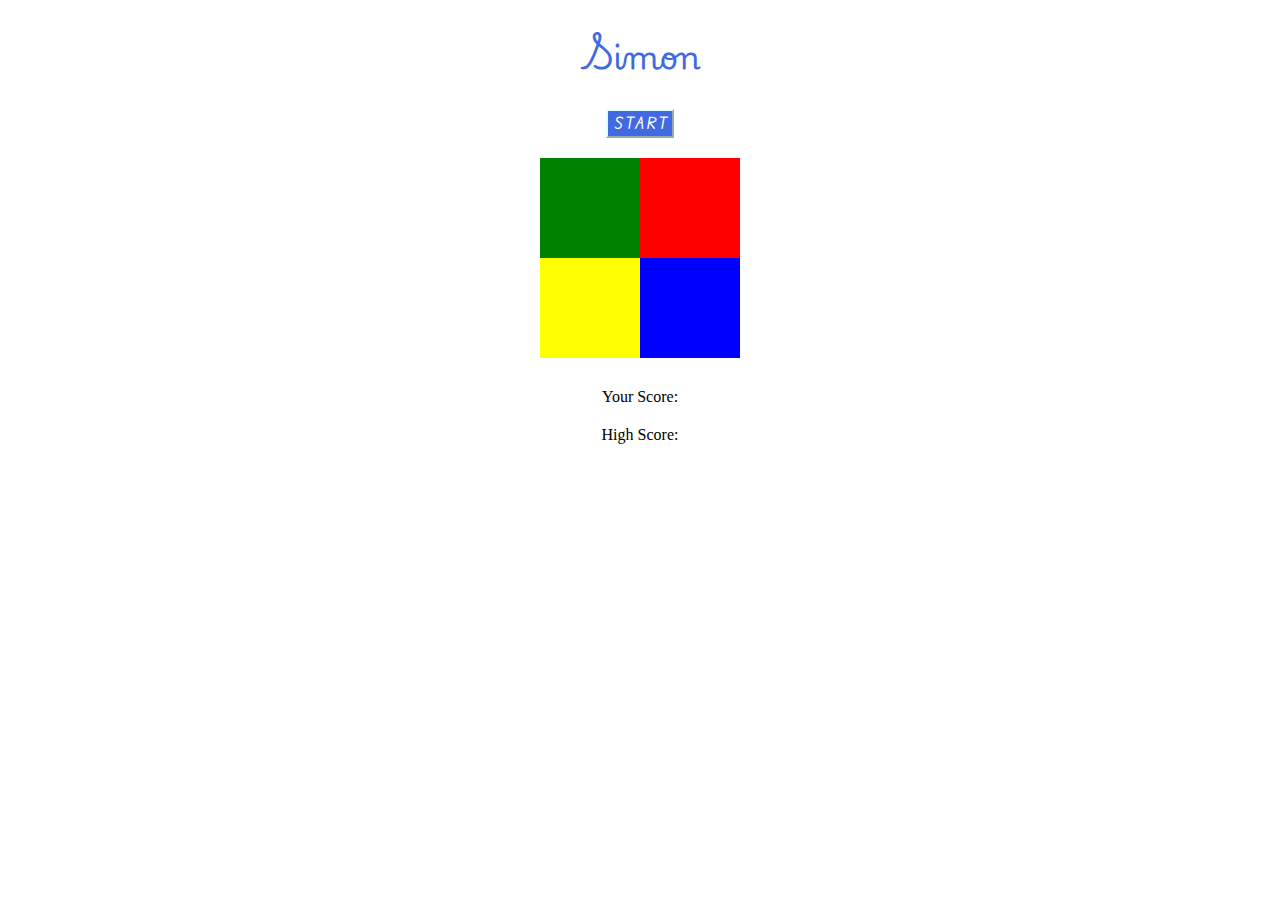
==== simongame.html @ c3323f0e "w03d01-brandon-1524pm" ====
<!DOCTYPE html>
<html lang="en">
<head>
    <meta charset="UTF-8">
    <meta name="viewport" content="width=device-width, initial-scale=1.0">
    <title>Simon</title>
    <link rel="icon" href="https://cdn-icons-png.freepik.com/256/808/808439.png?semt=ais_hybrid" type="image/icon type">
    <link rel="stylesheet" href="./css/simongame.css" />
    <link rel="preconnect" href="https://fonts.googleapis.com">
    <link rel="preconnect" href="https://fonts.gstatic.com" crossorigin>
    <link href="https://fonts.googleapis.com/css2?family=Playwrite+AR:wght@100..400&display=swap" rel="stylesheet">
    <link rel="preconnect" href="https://fonts.googleapis.com">
    <link rel="preconnect" href="https://fonts.gstatic.com" crossorigin>
    <link href="https://fonts.googleapis.com/css2?family=Edu+AU+VIC+WA+NT+Hand:wght@400..700&display=swap" rel="stylesheet">
    <script defer src="js/simongame.js"></script>
</head>
<body>
    <h1 id="game-name">Simon</h1>
        <div>
            <button id="start-button">S T A R T</button>
        </div>    
        <div id="simon-board">
            <button id="simon-btn-top-left"></button>
            <button id="simon-btn-top-right"></button>
            <button id="simon-btn-btm-left"></button>
            <button id="simon-btn-btm-right"></button>
        </div>
        <div id="score">Your Score:</div>
        <div id="high">High Score:</div>
</body>
</html>
---- css/simongame.css ----
#game-name {
    font-family: "Playwrite AR", cursive;
    font-optical-sizing: auto;
    font-weight: weight;
    font-style: normal;
    display:flex;
    justify-content: center;
    align-items: center;
    color: royalblue;
}

div {
    display: flex;
    justify-content: center;
    align-items: center;
}

#start-button {
    font-family: "Edu AU VIC WA NT Hand", cursive;
    font-optical-sizing: auto;
    font-weight: 500;
    font-style: normal;
    border-color: lightcyan;
    color: white;
    background-color: royalblue;
    margin-bottom: 20px;
    display: flex;
    justify-content: center;
    align-items: center;
}

#simon-board {
    width: 200px;
    margin: auto;
    display: flex;
    justify-content: center;
    align-items: center;
    flex-wrap: wrap;
}

#simon-btn-top-left {
    height: 100px;
    width: 100px;
    border: none;
    background-color: green;
}

#simon-btn-top-right {
    height: 100px;
    width: 100px;
    border: none;
    background-color: red;
}

#simon-btn-btm-left {
    height: 100px;
    width: 100px;
    border: none;
    background-color: yellow;
}

#simon-btn-btm-right {
    height: 100px;
    width: 100px;
    border: none;
    background-color: blue;
}

#score {
    margin-top: 30px;
    display: flex;
    justify-content: center;
    align-items: center;
}

#high { 
    margin-top: 20px;
    display: flex;
    justify-content: center;
    align-items: center;
}
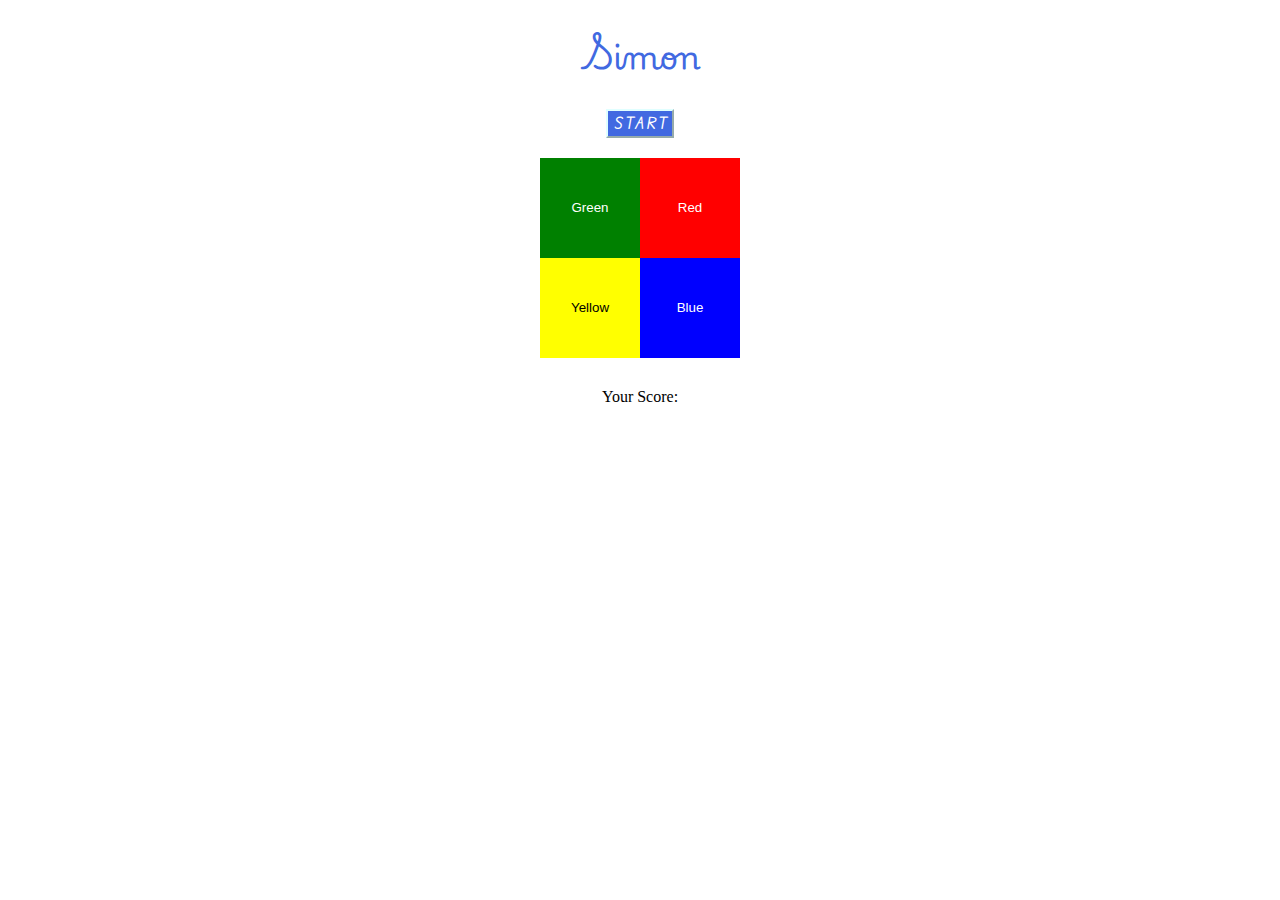
==== commit 688d27a5: "w03d02-brandon-1449pm" ====
--- a/simongame.html
+++ b/simongame.html
@@ -20,12 +20,11 @@
             <button id="start-button">S T A R T</button>
         </div>    
         <div id="simon-board">
-            <button id="simon-btn-top-left"></button>
-            <button id="simon-btn-top-right"></button>
-            <button id="simon-btn-btm-left"></button>
-            <button id="simon-btn-btm-right"></button>
+            <button id="simon-btn-top-left">Green</button>
+            <button id="simon-btn-top-right">Red</button>
+            <button id="simon-btn-btm-left">Yellow</button>
+            <button id="simon-btn-btm-right">Blue</button>
         </div>
         <div id="score">Your Score:</div>
-        <div id="high">High Score:</div>
 </body>
 </html>--- a/css/simongame.css
+++ b/css/simongame.css
@@ -14,6 +14,7 @@
     justify-content: center;
     align-items: center;
 }
+
 
 #start-button {
     font-family: "Edu AU VIC WA NT Hand", cursive;
@@ -39,6 +40,7 @@
 }
 
 #simon-btn-top-left {
+    color: white;
     height: 100px;
     width: 100px;
     border: none;
@@ -46,6 +48,7 @@
 }
 
 #simon-btn-top-right {
+    color: white;
     height: 100px;
     width: 100px;
     border: none;
@@ -53,6 +56,7 @@
 }
 
 #simon-btn-btm-left {
+    color: rgb(0, 0, 0);
     height: 100px;
     width: 100px;
     border: none;
@@ -60,6 +64,7 @@
 }
 
 #simon-btn-btm-right {
+    color: white;
     height: 100px;
     width: 100px;
     border: none;
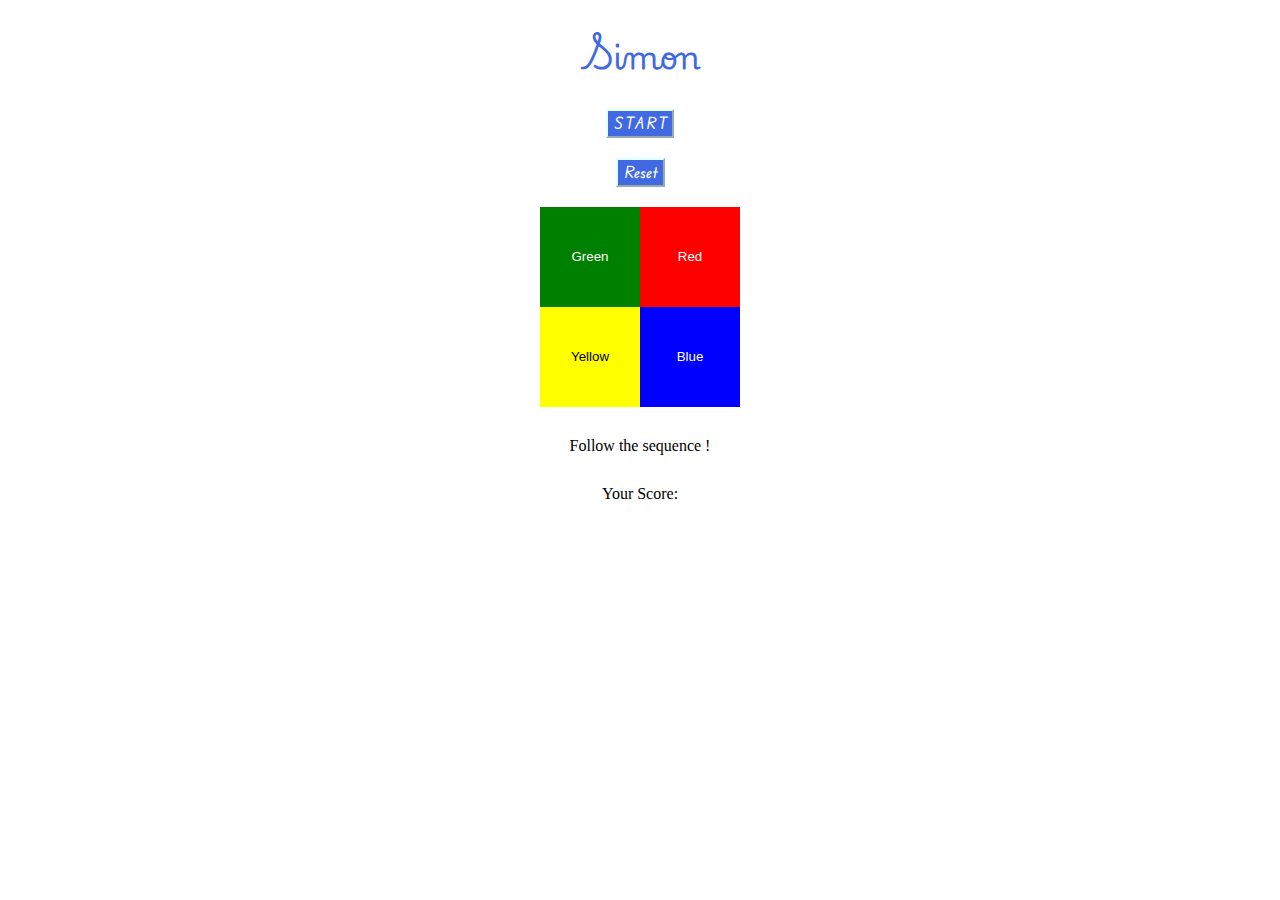
==== commit b7c5f547: "w03d05-brandon-0001am" ====
--- a/simongame.html
+++ b/simongame.html
@@ -16,15 +16,38 @@
 </head>
 <body>
     <h1 id="game-name">Simon</h1>
+        <div id="info-section">
+            <button id="start-button">S T A R T</button>
+            <span class="info hidden"></span>
+        </div>
         <div>
-            <button id="start-button">S T A R T</button>
+            <button id="reset-button">Reset</button>
         </div>    
         <div id="simon-board">
-            <button id="simon-btn-top-left">Green</button>
-            <button id="simon-btn-top-right">Red</button>
-            <button id="simon-btn-btm-left">Yellow</button>
-            <button id="simon-btn-btm-right">Blue</button>
+            <button class="simon-btn" id="top-left">Green</button>
+            <button class="simon-btn" id="top-right">Red</button>
+            <button class="simon-btn" id="btm-left">Yellow</button>
+            <button class="simon-btn" id="btm-right">Blue</button>
         </div>
+        <div id="message">Follow the sequence !</div>
         <div id="score">Your Score:</div>
+        <div class="hidden">
+            <audio
+                src="https://s3.amazonaws.com/freecodecamp/simonSound1.mp3"
+                data-sound="top-left"
+            ></audio>
+            <audio
+                src="https://s3.amazonaws.com/freecodecamp/simonSound2.mp3"
+                data-sound="top-right"
+            ></audio>
+            <audio
+                src="https://s3.amazonaws.com/freecodecamp/simonSound3.mp3"
+                data-sound="btm-left"
+            ></audio>
+            <audio
+                src="https://s3.amazonaws.com/freecodecamp/simonSound4.mp3"
+                data-sound="btm-right"
+            ></audio>
+        </div>
 </body>
 </html>--- a/css/simongame.css
+++ b/css/simongame.css
@@ -1,3 +1,7 @@
+.hidden {
+    display: none !important;
+}
+
 #game-name {
     font-family: "Playwrite AR", cursive;
     font-optical-sizing: auto;
@@ -30,6 +34,32 @@
     align-items: center;
 }
 
+.info {
+    font-family: "Edu AU VIC WA NT Hand", cursive;
+    font-optical-sizing: auto;
+    font-weight: bold;
+    font-style: normal;
+    color: royalblue;
+    margin-bottom: 20px;
+    display: flex;
+    justify-content: center;
+    align-items: center;
+}
+
+#reset-button {
+    font-family: "Edu AU VIC WA NT Hand", cursive;
+    font-optical-sizing: auto;
+    font-weight: 500;
+    font-style: normal;
+    border-color: lightcyan;
+    color: white;
+    background-color: royalblue;
+    margin-bottom: 20px;
+    display: flex;
+    justify-content: center;
+    align-items: center;
+}
+
 #simon-board {
     width: 200px;
     margin: auto;
@@ -39,7 +69,7 @@
     flex-wrap: wrap;
 }
 
-#simon-btn-top-left {
+#top-left {
     color: white;
     height: 100px;
     width: 100px;
@@ -47,7 +77,7 @@
     background-color: green;
 }
 
-#simon-btn-top-right {
+#top-right {
     color: white;
     height: 100px;
     width: 100px;
@@ -55,7 +85,7 @@
     background-color: red;
 }
 
-#simon-btn-btm-left {
+#btm-left {
     color: rgb(0, 0, 0);
     height: 100px;
     width: 100px;
@@ -63,12 +93,19 @@
     background-color: yellow;
 }
 
-#simon-btn-btm-right {
+#btm-right {
     color: white;
     height: 100px;
     width: 100px;
     border: none;
     background-color: blue;
+}
+
+#message {
+    margin-top: 30px;
+    display: flex;
+    justify-content: center;
+    align-items: center; 
 }
 
 #score {
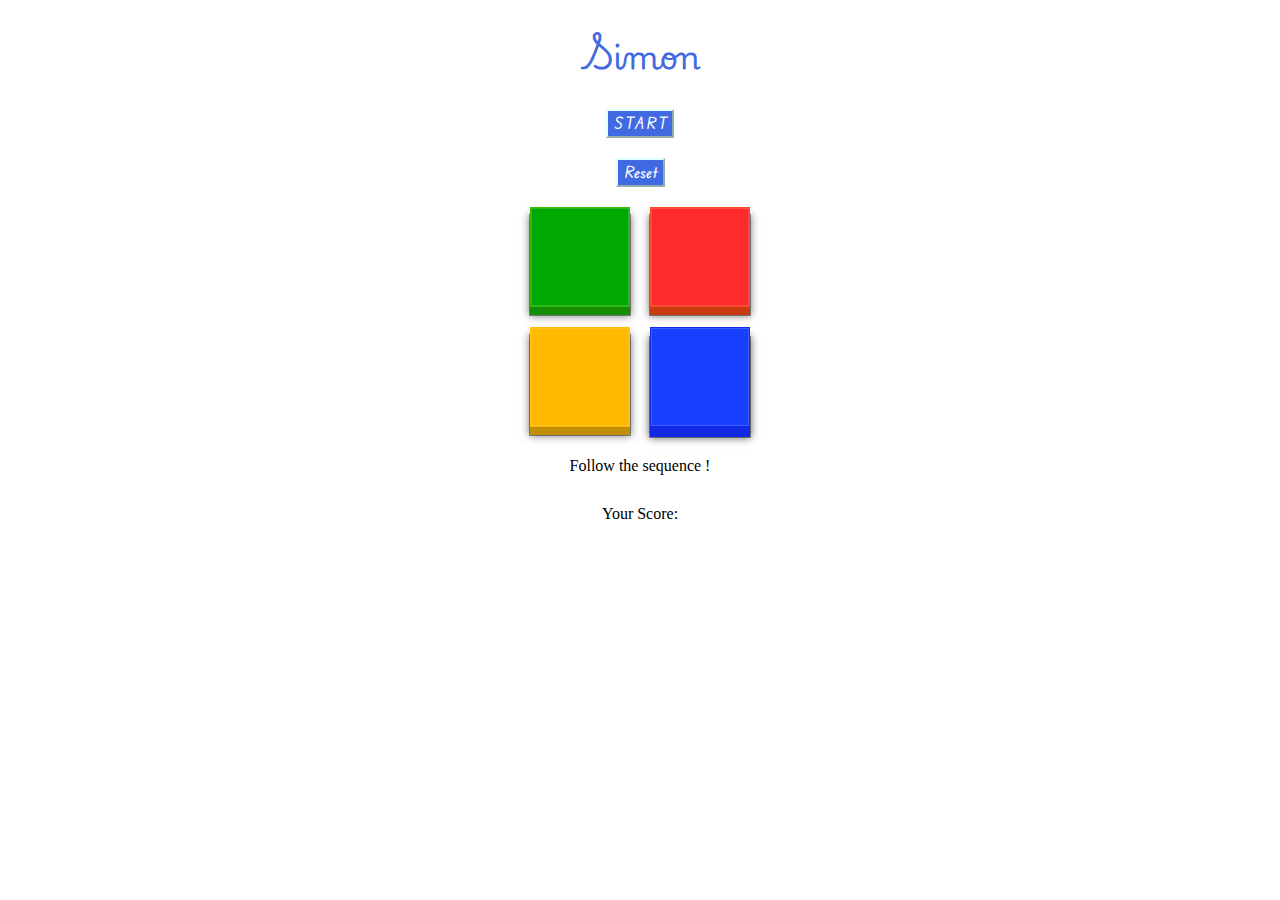
==== commit 5c458180: "w03d05-brandon-0320pm" ====
--- a/simongame.html
+++ b/simongame.html
@@ -24,29 +24,29 @@
             <button id="reset-button">Reset</button>
         </div>    
         <div id="simon-board">
-            <button class="simon-btn" id="top-left">Green</button>
-            <button class="simon-btn" id="top-right">Red</button>
-            <button class="simon-btn" id="btm-left">Yellow</button>
-            <button class="simon-btn" id="btm-right">Blue</button>
+            <button class="simon-btn" id="green"></button>
+            <button class="simon-btn" id="red"></button>
+            <button class="simon-btn" id="yellow"></button>
+            <button class="simon-btn" id="blue"></button>
         </div>
         <div id="message">Follow the sequence !</div>
         <div id="score">Your Score:</div>
         <div class="hidden">
             <audio
                 src="https://s3.amazonaws.com/freecodecamp/simonSound1.mp3"
-                data-sound="top-left"
+                data-sound="green"
             ></audio>
             <audio
                 src="https://s3.amazonaws.com/freecodecamp/simonSound2.mp3"
-                data-sound="top-right"
+                data-sound="red"
             ></audio>
             <audio
                 src="https://s3.amazonaws.com/freecodecamp/simonSound3.mp3"
-                data-sound="btm-left"
+                data-sound="yellow"
             ></audio>
             <audio
                 src="https://s3.amazonaws.com/freecodecamp/simonSound4.mp3"
-                data-sound="btm-right"
+                data-sound="blue"
             ></audio>
         </div>
 </body>
--- a/css/simongame.css
+++ b/css/simongame.css
@@ -61,44 +61,114 @@
 }
 
 #simon-board {
-    width: 200px;
+    width: 300px;
     margin: auto;
     display: flex;
     justify-content: center;
     align-items: center;
     flex-wrap: wrap;
+    gap: 20px;
 }
 
-#top-left {
-    color: white;
+#green {
     height: 100px;
     width: 100px;
     border: none;
-    background-color: green;
+    background-color: rgb(0, 169, 0);
+    box-shadow: 0 0 0 1px #3eba00 inset, 0 0 0 2px rgba(255, 255, 255, 0.15) inset,
+    0 8px 0 0 #138e05, 0 8px 0 1px rgba(0, 0, 0, 0.4), 0 8px 8px 1px rgba(0, 0, 0, 0.5);
+    transition: 0.15s;
 }
 
-#top-right {
-    color: white;
+#green:hover,
+#green:focus {
+    background-color: #18c22f;
+    box-shadow: 0 0 0 1px #18c22f inset, 0 0 0 2px rgba(255, 255, 255, 0.15) inset,
+    0 10px 0 0 #3b9c03, 0 10px 0 1px rgba(0, 0, 0, 0.4), 0 10px 8px 1px rgba(0, 0, 0, 0.6);
+}
+
+#green:active,
+#green.activated {
+    box-shadow: 0 0 0 1px #83df0b inset, 0 0 0 2px rgba(255, 255, 255, 0.15) inset,
+    0 0 0 1px rgba(0, 0, 0, 0.4);
+    background-color: #58d802;
+    transform: translateY(10px);
+}
+
+#red {
     height: 100px;
     width: 100px;
     border: none;
-    background-color: red;
+    background-color: rgb(255, 43, 43);
+    box-shadow: 0 0 0 1px #f25022 inset, 0 0 0 2px rgba(255, 255, 255, 0.15) inset,
+     0 8px 0 0 #c93a12, 0 8px 0 1px rgba(0, 0, 0, 0.4),
+      0 8px 8px 1px rgba(0, 0, 0, 0.5);
+    transition: 0.15s;
 }
 
-#btm-left {
-    color: rgb(0, 0, 0);
+#red:hover,
+#red:focus {
+    background-color: #ff451a;
+    box-shadow: 0 0 0 1px #FF3000 inset, 0 0 0 2px rgba(255, 255, 255, 0.15) inset,
+    0 10px 0 0 #e62b00, 0 10px 0 1px rgba(0, 0, 0, 0.4), 0 10px 8px 1px rgba(0, 0, 0, 0.6);
+}
+
+#red:active,
+#red.activated {
+    box-shadow: 0 0 0 1px #ff5c36 inset, 0 0 0 2px rgba(255, 255, 255, 0.15) inset,
+    0 0 0 1px rgba(0, 0, 0, 0.4);
+    background-color: #ff7300;
+    transform: translateY(10px);
+}
+
+#yellow {
     height: 100px;
     width: 100px;
     border: none;
-    background-color: yellow;
+    background-color: #ffb900;
+    box-shadow: 0 0 0 1px #ffb900 inset, 0 0 0 2px rgba(255, 255, 255, 0.15) inset,
+    0 8px 0 0 #c28e07, 0 8px 0 1px rgba(0, 0, 0, 0.4), 0 8px 8px 1px rgba(0, 0, 0, 0.5);
+    transition: 0.15s;
 }
 
-#btm-right {
-    color: white;
+#yellow:hover,
+#yellow:focus {
+    background-color: rgb(251, 201, 0);
+    box-shadow: 0 0 0 1px rgb(251, 201, 0) inset, 0 0 0 2px rgba(255, 255, 255, 0.15) inset,
+    0 10px 0 0 #d49a08, 0 10px 0 1px rgba(0, 0, 0, 0.4), 0 10px 8px 1px rgba(0, 0, 0, 0.6);
+}
+
+#yellow:active,
+#yellow.activated {
+    box-shadow: 0 0 0 1px #ce9e18 inset, 0 0 0 2px rgba(255, 255, 255, 0.15) inset,
+    0 0 0 1px rgba(0, 0, 0, 0.4);
+    background-color: #fcdf5e;
+    transform: translateY(10px);
+}
+
+#blue {
     height: 100px;
     width: 100px;
     border: none;
-    background-color: blue;
+    background-color: #193ffe;
+    box-shadow: 0 0 0 1px #1328e2 inset, 0 0 0 2px rgba(255, 255, 255, 0.15) inset,
+    0 10px 0 0 #1328e2, 0 10px 0 1px rgba(0, 0, 0, 0.4), 0 10px 8px 1px rgba(0, 0, 0, 0.6);
+    transition: 0.15s;
+}
+
+#blue:hover,
+#blue:focus {
+    background-color: rgb(69, 69, 255);
+    box-shadow: 0 0 0 1px rgb(69, 69, 255) inset, 0 0 0 2px rgba(255, 255, 255, 0.15) inset,
+    0 10px 0 0 #1155ba, 0 10px 0 1px rgba(0, 0, 0, 0.4), 0 10px 8px 1px rgba(0, 0, 0, 0.6);
+}
+
+#blue:active,
+#blue.acivated {
+    box-shadow: 0 0 0 1px #0077ff inset, 0 0 0 2px rgba(255, 255, 255, 0.15) inset,
+    0 0 0 1px rgba(0, 0, 0, 0.4);
+    background-color: #0077ff;
+    transform: translateY(10px);
 }
 
 #message {
